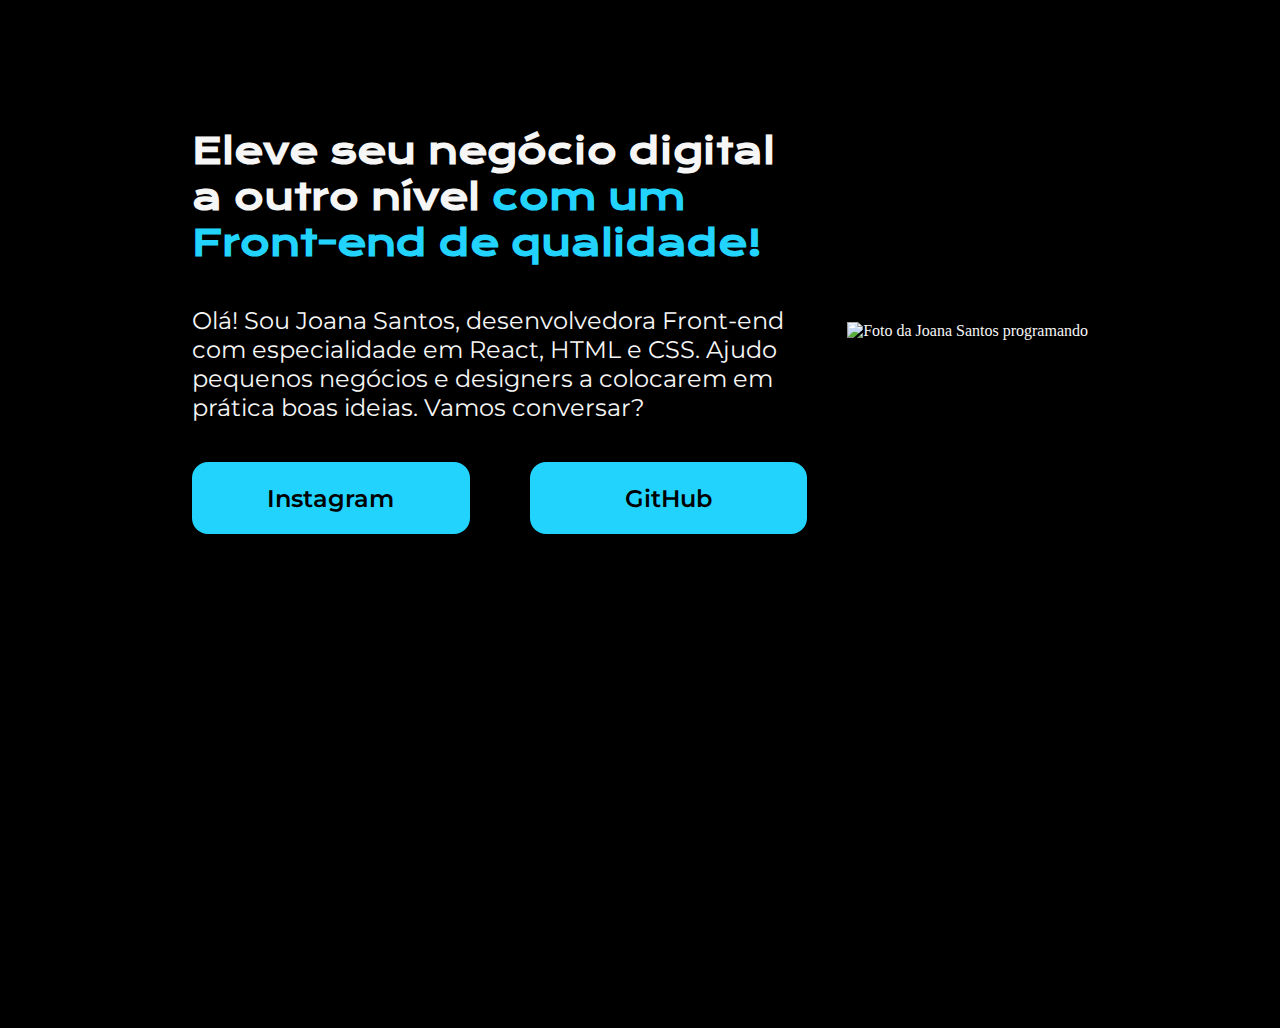
==== index.html @ ee23449b "Portifolio" ====
<!-- Declaração do tipo de documento e idioma -->
<!DOCTYPE html>
<html lang="pt-br">

<!-- Seção de cabeçalho do documento -->
<head>
    <!-- Define a codificação de caracteres do documento -->
    <meta charset="UTF-8">
    <!-- Define a compatibilidade com o Internet Explorer -->
    <meta http-equiv="X-UA-Compatible" content="IE=edge">
    <!-- Define a largura da viewport e o zoom inicial -->
    <meta name="viewport" content="width=device-width, initial-scale=1.0">
    <!-- Define o título da página -->
    <title>Portifolio</title>
    <!-- Link para o arquivo de estilo CSS -->
    <link rel="stylesheet" href="style.css">
</head>

<!-- Seção de conteúdo do documento -->
<body>
    <!-- Seção de cabeçalho da página -->
    <header></header>
    <!-- Seção principal da página -->
    <main class="apresentacao">
        <!-- Seção de conteúdo da apresentação -->
        <section class="apresentacao__conteudo">
            <!-- Título da apresentação -->
            <h1 class="apresentacao__conteudo__titulo">Eleve seu negócio digital a outro nível <strong 
            class="titulo-destaque">com um Front-end de qualidade!
            </strong></h1>
            <!-- Texto da apresentação -->
            <p class="apresentacao__conteudo__texto">Olá! Sou Joana Santos, desenvolvedora
            Front-end com especialidade em React, HTML e
            CSS. Ajudo pequenos negócios e designers a
            colocarem em prática boas ideias. Vamos
            conversar?</p>
            <!-- Seção de links da apresentação -->
            <div class="apresentacao__links">
                <!-- Link para o Instagram -->
                <a class="apresentacao__links__link" href="https://instagram.com/rafaballerini">Instagram</a>
                <!-- Link para o GitHub -->
                <a class="apresentacao__links__link" href="https://github.com/guilhermeonrails">GitHub</a>
            </div>
        </section>
        <!-- Imagem da apresentação -->
        <img src="imagem.png" alt="Foto da Joana Santos programando">
    </main>
    <!-- Seção de rodapé da página -->
    <footer></footer>
</body>

</html>
---- style.css ----
/* Importa a fonte do Google Fonts */
@import url('https://fonts.googleapis.com/css2?family=Krona+One&family=Montserrat:wght@400;600&display=swap');

/* Reseta os estilos padrão do browser */
*{
    margin: 0;
    padding: 0;
}

/* Estilo para o corpo da página */
body{
    /* Define a altura do corpo como 100% da viewport */
    height: 100vh;
    /* Habilita o box-sizing para incluir padding e border no cálculo da largura */
    box-sizing: border-box;
    /* Define o background como preto e o texto como branco */
    background-color: #000000;
    color: #F6F6F6;
}

/* Estilo para o título de destaque */
.titulo-destaque{
    /* Define a cor do título como azul */
    color: #22D4FD;
}

/* Estilo para a seção de apresentação */
.apresentacao{
    /* Define a margem como 10% do topo e 15% dos lados */
    margin: 10% 15%;
    /* Habilita o display flex para alinhar os elementos */
    display: flex;
    /* Alinha os elementos verticalmente */
    align-items: center;
    /* Justifica os elementos horizontalmente */
    justify-content: space-between;
}

/* Estilo para o conteúdo da apresentação */
.apresentacao__conteudo{
    /* Define a largura como 615px */
    width: 615px;
    /* Habilita o display flex para alinhar os elementos */
    display: flex;
    /* Define a direção do flex como coluna */
    flex-direction: column;
    /* Define o espaçamento entre os elementos como 40px */
    gap: 40px;
}

/* Estilo para o título da apresentação */
.apresentacao__conteudo__titulo{
    /* Define a fonte como Krona One e o tamanho como 36px */
    font-size: 36px;
    font-family: 'Krona One', sans-serif;
}

/* Estilo para o texto da apresentação */
.apresentacao__conteudo__texto{
    /* Define a fonte como Montserrat e o tamanho como 24px */
    font-size: 24px;
    font-family: 'Montserrat', sans-serif;
}

/* Estilo para os links da apresentação */
.apresentacao__links{
    /* Habilita o display flex para alinhar os elementos */
    display: flex;
    /* Define o espaçamento entre os elementos como 60px */
    gap: 60px;
}

/* Estilo para cada link da apresentação */
.apresentacao__links__link{
    /* Define a cor de fundo como azul */
    background-color: #22D4FD;
    /* Define a largura como 280px */
    width: 280px;
    /* Alinha o texto no centro */
    text-align: center;
    /* Define a borda como arredondada */
    border-radius: 16px;
    /* Define a fonte como Montserrat e o tamanho como 24px */
    font-size: 24px;
    /* Define o peso da fonte como 600 */
    font-weight: 600;
    /* Define o padding como 21.5px */
    padding: 21.5px 0;
    /* Remove a decoração do link */
    text-decoration: none;
    /* Define a cor do texto como preto */
    color: #000000;
    /* Define a fonte como Montserrat */
    font-family: 'Montserrat', sans-serif;
}
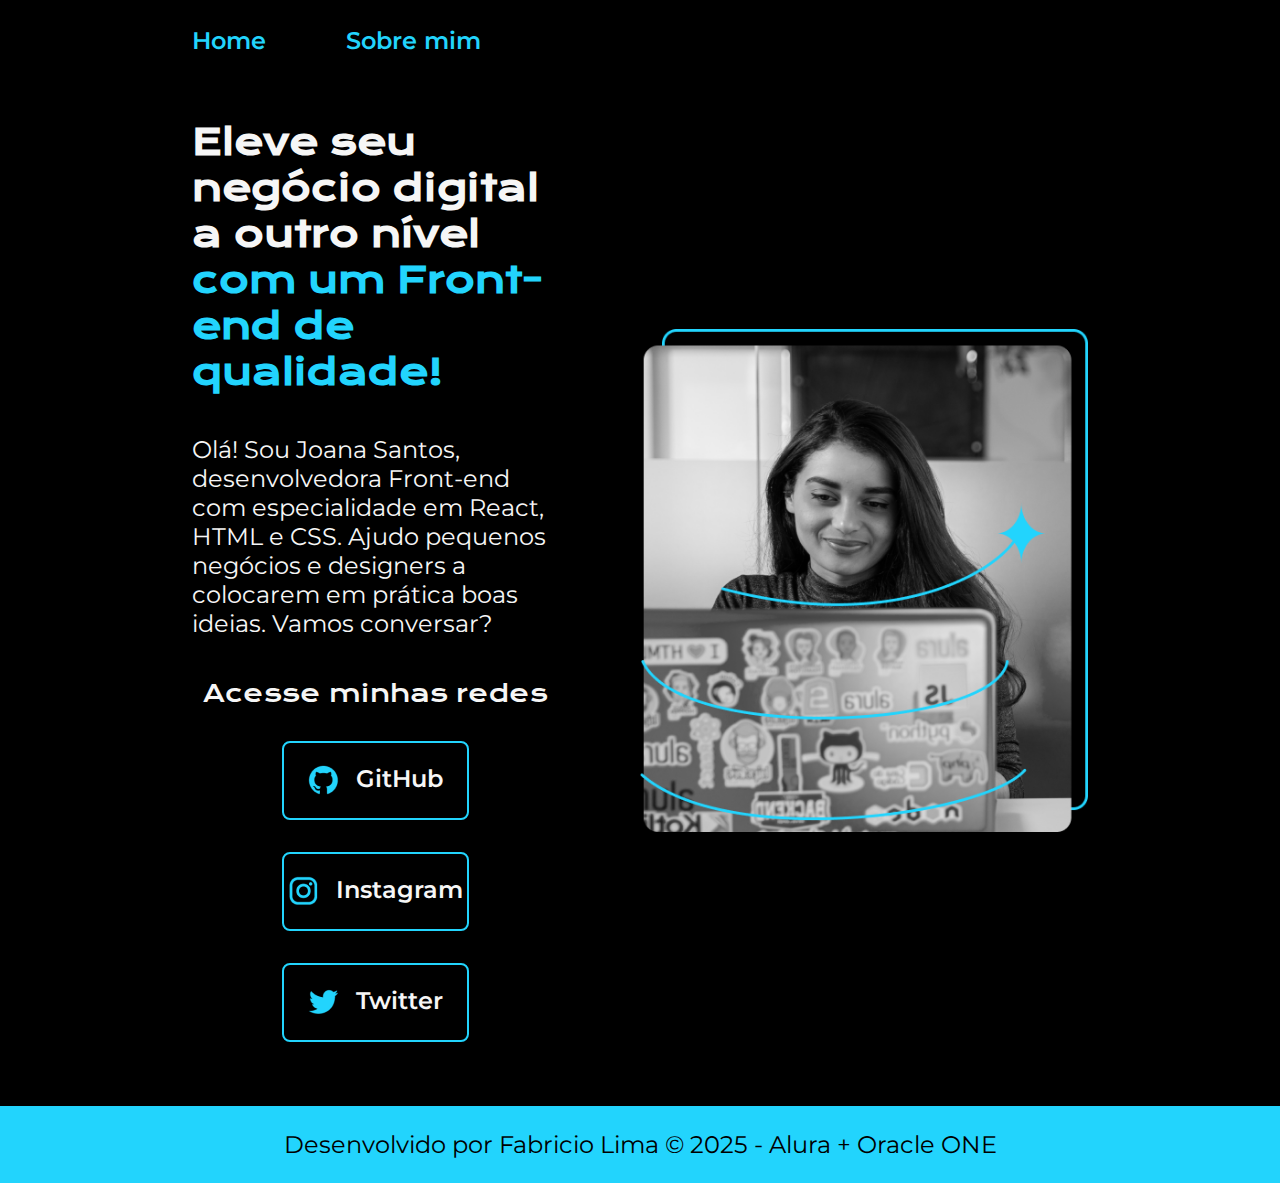
==== commit 4516932b: "Tes" ====
--- a/index.html
+++ b/index.html
@@ -1,52 +1,50 @@
-<!-- Declaração do tipo de documento e idioma -->
 <!DOCTYPE html>
 <html lang="pt-br">
 
-<!-- Seção de cabeçalho do documento -->
 <head>
-    <!-- Define a codificação de caracteres do documento -->
     <meta charset="UTF-8">
-    <!-- Define a compatibilidade com o Internet Explorer -->
     <meta http-equiv="X-UA-Compatible" content="IE=edge">
-    <!-- Define a largura da viewport e o zoom inicial -->
     <meta name="viewport" content="width=device-width, initial-scale=1.0">
-    <!-- Define o título da página -->
     <title>Portifolio</title>
-    <!-- Link para o arquivo de estilo CSS -->
-    <link rel="stylesheet" href="style.css">
+    <link rel="stylesheet" href="./STYLE/style.css">
 </head>
 
-<!-- Seção de conteúdo do documento -->
 <body>
-    <!-- Seção de cabeçalho da página -->
-    <header></header>
-    <!-- Seção principal da página -->
+    <header class="cabecalho">
+        <nav class="cabecalho__menu">
+            <a class="cabecalho__menu__link" href="index.html">Home</a>
+            <a class="cabecalho__menu__link" href="about.html">Sobre mim</a> 
+        </nav>
+    </header>
     <main class="apresentacao">
-        <!-- Seção de conteúdo da apresentação -->
         <section class="apresentacao__conteudo">
-            <!-- Título da apresentação -->
             <h1 class="apresentacao__conteudo__titulo">Eleve seu negócio digital a outro nível <strong 
             class="titulo-destaque">com um Front-end de qualidade!
             </strong></h1>
-            <!-- Texto da apresentação -->
             <p class="apresentacao__conteudo__texto">Olá! Sou Joana Santos, desenvolvedora
             Front-end com especialidade em React, HTML e
             CSS. Ajudo pequenos negócios e designers a
             colocarem em prática boas ideias. Vamos
             conversar?</p>
-            <!-- Seção de links da apresentação -->
             <div class="apresentacao__links">
-                <!-- Link para o Instagram -->
-                <a class="apresentacao__links__link" href="https://instagram.com/rafaballerini">Instagram</a>
-                <!-- Link para o GitHub -->
-                <a class="apresentacao__links__link" href="https://github.com/guilhermeonrails">GitHub</a>
+                <h2 class="apresentacao__links__subtitulo">Acesse minhas redes</h2>
+                <a class="apresentacao__links__navegacao" href="https://github.com/FabricioLimaa">
+                <img src="../ASSETS/github.png">
+                    GitHub
+                </a>
+                <a class="apresentacao__links__navegacao" href="https://www.instagram.com/fabriciodsgn/">
+                    <img src="../ASSETS/instagram.png">
+                    Instagram
+                </a>
+                <a class="apresentacao__links__navegacao" href="https://twitter.com/rafaballerini">
+                    <img src="../ASSETS/twitter.png">
+                    Twitter
+                </a>
             </div>
         </section>
-        <!-- Imagem da apresentação -->
-        <img src="imagem.png" alt="Foto da Joana Santos programando">
+        <img class="apresentacao__imagem" src="../IMG/Imagem.png" alt="Foto da Joana Santos programando">
     </main>
-    <!-- Seção de rodapé da página -->
-    <footer></footer>
+    <footer class="rodape">Desenvolvido por Fabricio Lima &copy; 2025 - Alura + Oracle ONE</footer>
 </body>
 
 </html>--- a/STYLE/style.css
+++ b/STYLE/style.css
@@ -0,0 +1,120 @@
+@import url('https://fonts.googleapis.com/css2?family=Krona+One&family=Montserrat:wght@400;600&display=swap');
+
+:root {
+    --cor-primaria: #000000;
+    --cor-secundaria: #F6F6F6;
+    --cor-terciaria: #22D4FD;
+    --cor-hover: #272727;
+
+    --fonte-primaria: 'Krona One', sans-serif;
+    --fonte-secundaria: 'Montserrat', sans-serif;
+}
+*{
+    margin: 0;
+    padding: 0;
+}
+
+body{
+    box-sizing: border-box;
+    background-color: var(--cor-primaria);
+    color: var(--cor-secundaria);
+}
+
+.cabecalho{
+    padding: 2% 0% 0% 15%;
+}
+.cabecalho__menu{
+    display: flex;
+    gap: 80px;
+}
+.cabecalho__menu__link{
+    font-family: var(--fonte-secundaria);
+    font-size: 1.5rem;
+    font-weight: 600;
+    color: var(--cor-terciaria);
+    text-decoration: none;
+}
+.apresentacao{
+    padding: 5% 15%;
+    display: flex;
+    align-items: center;
+    justify-content: space-between;
+    gap: 82px;
+}
+.apresentacao__conteudo{
+    width: 50%;
+    display: flex;
+    flex-direction: column;
+    gap: 40px;
+}
+
+.apresentacao__conteudo__titulo{
+    font-size: 2.25rem;
+    font-family: var(--fonte-primaria);
+}
+.titulo-destaque{
+    color: var(--cor-terciaria);
+}
+.apresentacao__conteudo__texto{
+    font-size: 1.5rem;
+    font-family: var(--fonte-secundaria);
+}
+
+.apresentacao__links{
+    display: flex;
+    flex-direction: column;
+    justify-content: space-between;
+    align-items: center;
+    gap: 32px;
+}
+.apresentacao__links__subtitulo{
+    font-family: var(--fonte-primaria);
+    font-weight: 400;
+    font-size: 1.5rem;
+}
+.apresentacao__links__navegacao{
+    display: flex;
+    justify-content: center;
+    gap: 16px;
+    border: 2px solid var(--cor-terciaria);
+    width: 50%;
+    text-align: center;
+    border-radius: 8px;
+    font-size: 1.5rem;
+    font-weight: 600;
+    padding: 21.5px 0;
+    text-decoration: none;
+    color: var(--cor-secundaria);
+    font-family: var(--fonte-secundaria);
+}
+.apresentacao__links__navegacao:hover{
+    background-color: var(--cor-hover);
+}
+.apresentacao__imagem{
+    width: 50%;
+}
+.rodape{
+    color: var(--cor-primaria);
+    background-color: var(--cor-terciaria);
+    padding: 24px;
+    text-align: center;
+    font-family: var(--fonte-secundaria);
+    font-size: 1.5rem;
+    font-weight: 400;
+}
+
+@media (max-width: 1200px) {
+    .cabecalho{
+         padding: 10%;  
+    }
+    .cabecalho__menu{
+        justify-content: center;
+    }
+    .apresentacao{
+        flex-direction: column-reverse;
+        padding: 5%;
+    }
+    .apresentacao__conteudo{
+        width: auto;
+    }
+}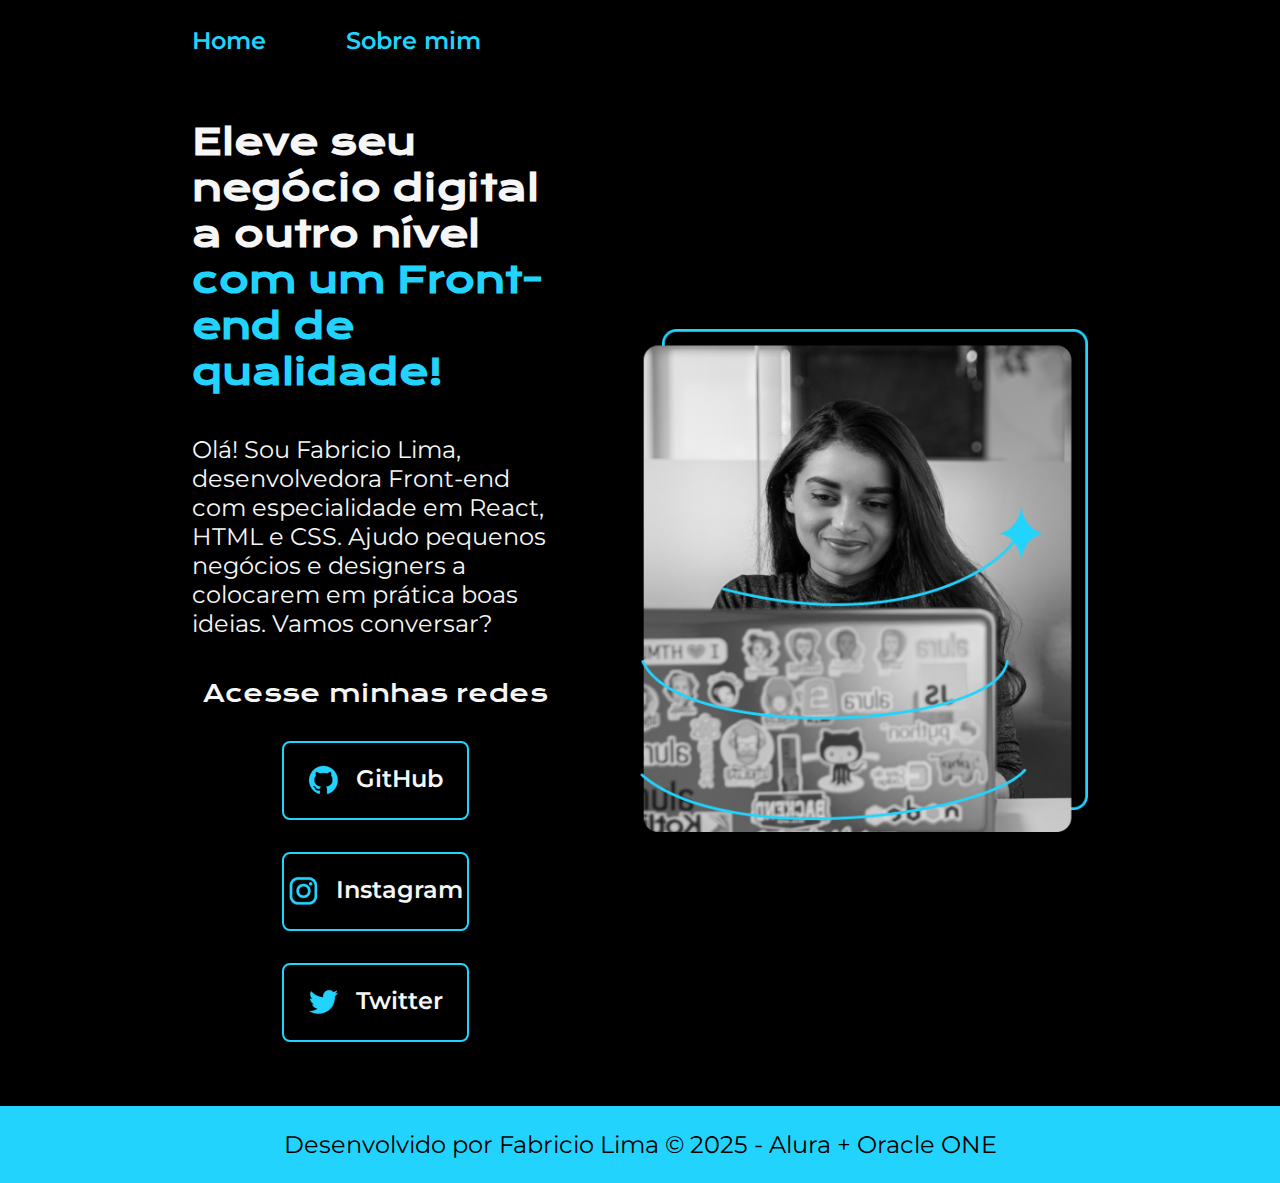
==== commit f86a8972: "Nome" ====
--- a/index.html
+++ b/index.html
@@ -21,7 +21,7 @@
             <h1 class="apresentacao__conteudo__titulo">Eleve seu negócio digital a outro nível <strong 
             class="titulo-destaque">com um Front-end de qualidade!
             </strong></h1>
-            <p class="apresentacao__conteudo__texto">Olá! Sou Joana Santos, desenvolvedora
+            <p class="apresentacao__conteudo__texto">Olá! Sou Fabricio Lima, desenvolvedora
             Front-end com especialidade em React, HTML e
             CSS. Ajudo pequenos negócios e designers a
             colocarem em prática boas ideias. Vamos
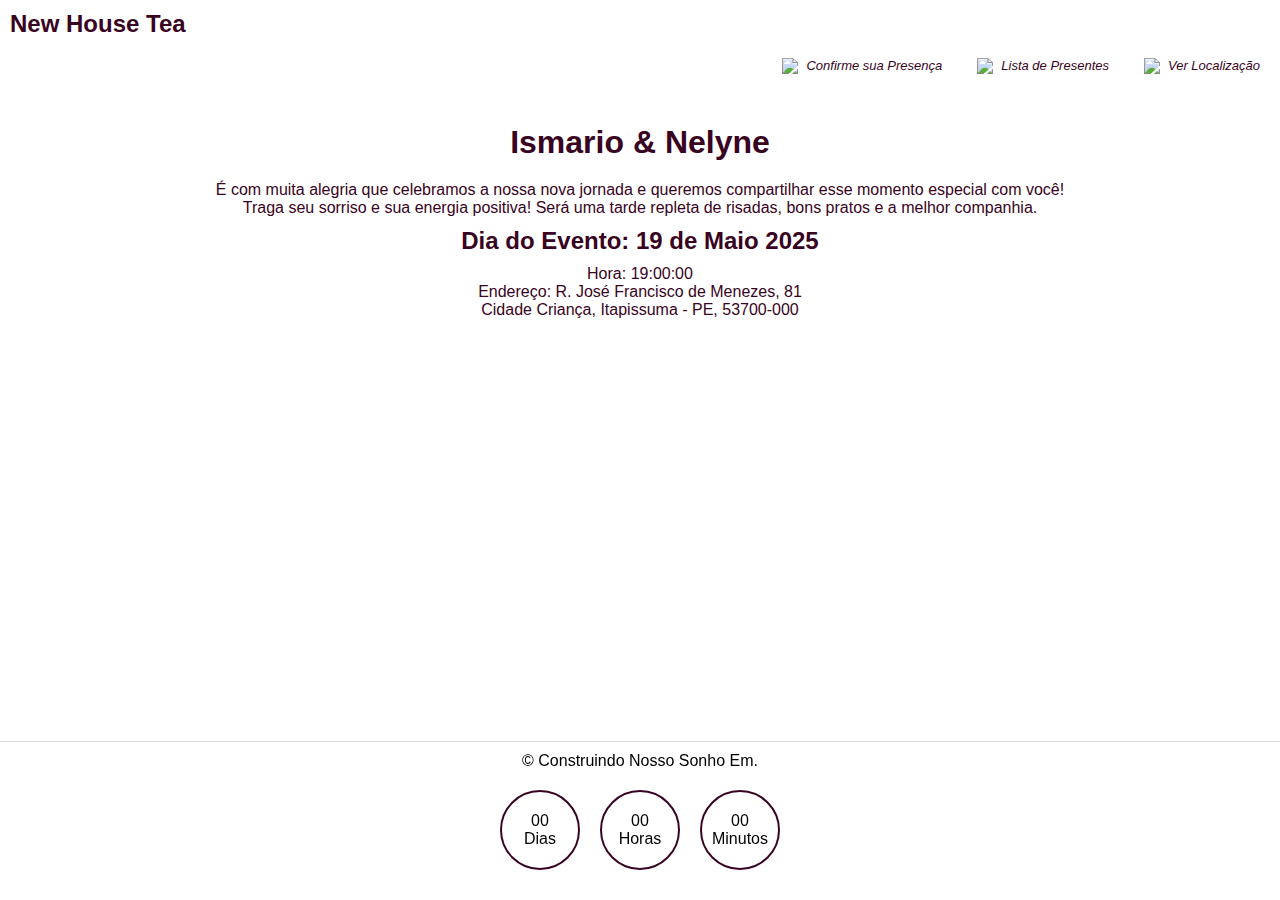
==== commit 95766381: "first commit" ====
--- a/index.html
+++ b/index.html
@@ -1,50 +1,66 @@
 <!DOCTYPE html>
-<html lang="pt-br">
-
+<html lang="pt-BR">
 <head>
-    <meta charset="UTF-8">
-    <meta http-equiv="X-UA-Compatible" content="IE=edge">
-    <meta name="viewport" content="width=device-width, initial-scale=1.0">
-    <title>Portifolio</title>
-    <link rel="stylesheet" href="./STYLE/style.css">
+  <meta charset="UTF-8" />
+  <meta name="viewport" content="width=device-width, initial-scale=1.0" />
+  <title>Chá de Casa Nova</title>
+  <link rel="stylesheet" href="./STYLE/style.css" />
+  <script src="https://code.jquery.com/jquery-3.6.0.min.js"></script>
 </head>
 
 <body>
-    <header class="cabecalho">
-        <nav class="cabecalho__menu">
-            <a class="cabecalho__menu__link" href="index.html">Home</a>
-            <a class="cabecalho__menu__link" href="about.html">Sobre mim</a> 
-        </nav>
-    </header>
-    <main class="apresentacao">
-        <section class="apresentacao__conteudo">
-            <h1 class="apresentacao__conteudo__titulo">Eleve seu negócio digital a outro nível <strong 
-            class="titulo-destaque">com um Front-end de qualidade!
-            </strong></h1>
-            <p class="apresentacao__conteudo__texto">Olá! Sou Fabricio Lima, desenvolvedora
-            Front-end com especialidade em React, HTML e
-            CSS. Ajudo pequenos negócios e designers a
-            colocarem em prática boas ideias. Vamos
-            conversar?</p>
-            <div class="apresentacao__links">
-                <h2 class="apresentacao__links__subtitulo">Acesse minhas redes</h2>
-                <a class="apresentacao__links__navegacao" href="https://github.com/FabricioLimaa">
-                <img src="../ASSETS/github.png">
-                    GitHub
-                </a>
-                <a class="apresentacao__links__navegacao" href="https://www.instagram.com/fabriciodsgn/">
-                    <img src="../ASSETS/instagram.png">
-                    Instagram
-                </a>
-                <a class="apresentacao__links__navegacao" href="https://twitter.com/rafaballerini">
-                    <img src="../ASSETS/twitter.png">
-                    Twitter
-                </a>
-            </div>
-        </section>
-        <img class="apresentacao__imagem" src="../IMG/Imagem.png" alt="Foto da Joana Santos programando">
-    </main>
-    <footer class="rodape">Desenvolvido por Fabricio Lima &copy; 2025 - Alura + Oracle ONE</footer>
+  <header>
+    <h2>New House Tea</h2>
+    <nav>
+      <ul>
+        <li>
+          <a href="./indexForm.html" target="_blank">
+            <img src="https://w7.pngwing.com/pngs/204/639/png-transparent-computer-icons-confirmation-confirmation-text-black-share-icon.png" 
+                 alt="confirmação" class="icon"> Confirme sua Presença
+          </a>
+        </li>
+        <li>
+          <a href="indexListaP.html" target="_blank">
+            <img src="https://cdn.icon-icons.com/icons2/37/PNG/512/gift_present_4237.png" 
+                 alt="Presente" class="icon"> Lista de Presentes
+          </a>
+        </li>
+        <li>
+          <a href="https://www.google.com.br/maps/place/Piscina+%C3%A1rea+verde/@-7.778718,-34.8987846,19.25z/data=!4m15!1m8!3m7!1s0x7ab6a283594a65b:0x12734516dd235b65!2sR.+Jos%C3%A9+Francisco+de+Menezes+-+Cidade+Crian%C3%A7a,+Itapissuma+-+PE,+53700-000!3b1!8m2!3d-7.7779777!4d-34.8987461!16s%2Fg%2F11c1rt0f20!3m5!1s0x7ab6930c4bdf499:0x1599c7a6d863f3f5!8m2!3d-7.778644!4d-34.8978272!16s%2Fg%2F11rn7yt34g?entry=ttu&g_ep=EgoyMDI0MTAyOS4wIKXMDSoASAFQAw%3D%3D" target="_blank">
+            <img src="https://cdn-icons-png.flaticon.com/512/684/684908.png" 
+                 alt="Localização" class="icon"> Ver Localização
+          </a>
+        </li>
+      </ul>
+    </nav>
+  </header>
+
+  <section>
+    <h1> Ismario & Nelyne </h1>
+    <p>É com muita alegria que celebramos a nossa nova jornada e queremos compartilhar esse momento especial com você!<br>
+    Traga seu sorriso e sua energia positiva! Será uma tarde repleta de risadas, bons pratos e a melhor companhia.</p>
+    <h2>Dia do Evento: 19 de Maio 2025</h2>
+    <p>Hora: 19:00:00</p>
+    <p>Endereço: R. José Francisco de Menezes, 81 <br> Cidade Criança, Itapissuma - PE, 53700-000</p>
+  </section>
+  
+  <footer>
+    <p>&copy; Construindo Nosso Sonho Em.</p>
+    <div id="countdown">
+      <div class="circle">
+        <span id="days">00</span>
+        <p>Dias</p>
+      </div>
+      <div class="circle">
+        <span id="hours">00</span>
+        <p>Horas</p>
+      </div>
+      <div class="circle">
+        <span id="minutes">00</span>
+        <p>Minutos</p>
+      </div>
+    </div>
+  </footer>
+<script src="./SCRIPT/script.js"></script>
 </body>
-
 </html>--- a/STYLE/style.css
+++ b/STYLE/style.css
@@ -1,120 +1,228 @@
-@import url('https://fonts.googleapis.com/css2?family=Krona+One&family=Montserrat:wght@400;600&display=swap');
+/* Estilos Globais */
 
-:root {
-    --cor-primaria: #000000;
-    --cor-secundaria: #F6F6F6;
-    --cor-terciaria: #22D4FD;
-    --cor-hover: #272727;
-
-    --fonte-primaria: 'Krona One', sans-serif;
-    --fonte-secundaria: 'Montserrat', sans-serif;
-}
-*{
+* {
     margin: 0;
     padding: 0;
-}
-
-body{
     box-sizing: border-box;
-    background-color: var(--cor-primaria);
-    color: var(--cor-secundaria);
-}
-
-.cabecalho{
-    padding: 2% 0% 0% 15%;
-}
-.cabecalho__menu{
-    display: flex;
-    gap: 80px;
-}
-.cabecalho__menu__link{
-    font-family: var(--fonte-secundaria);
-    font-size: 1.5rem;
-    font-weight: 600;
-    color: var(--cor-terciaria);
-    text-decoration: none;
-}
-.apresentacao{
-    padding: 5% 15%;
+  }
+  
+  body {
+    font-family: 'Poppins', sans-serif;
+    background-image: url(https://png.pngtree.com/background/20210715/original/pngtree-high-end-pink-watercolor-background-picture-image_1285765.jpg);
+    background-repeat: no-repeat;
+    background-attachment: fixed;
+    background-position: center top;
+    background-size: cover;
+  }
+  
+  h2 {
+    text-align: left;
+    color: rgb(57, 3, 34);
+    padding: 10px;
+  }
+  
+  section {
+    color: rgb(57, 3, 34);
+    text-align: center;
+    h1{
+      margin-bottom: 20px;
+    }
+    h2{
+      text-align: center;
+    }
+  }
+  
+  a {
+    display: flex;
+    justify-content: flex-end;
+    text-decoration: #f8a4e4;
+    font-size: 13px;
+    font-style: italic;
+    color: rgb(57, 3, 34);
+    padding: 10px;
+    margin-bottom: 40px;
+  }
+  
+  ul {
+    display: flex;
+    justify-content: flex-end;
+    margin: 0;
+    padding: 0;
+  }
+  
+  li {
+    display: flex;
+    align-items: center;
+    margin-left: 5px;
+    padding-right: 10px;
+  }
+  
+  .icon {
+    width: 16px;
+    height: 16px;
+    margin-right: 8px;
+  }
+  
+  /* Estilos gerais do formulário */
+  form {
+    max-width: 400px;
+    width: 100%;
+    margin: auto;
+    padding: 20px;
+    border: 1px solid rgb(57, 3, 34);
+    border-radius: 10px;
+    background-color: transparent;
+    box-shadow: 0px 4px 8px rgba(0, 0, 0, 0.2);
+    display: flex;
+    flex-direction: column;
+    justify-content: center;
+    margin-top: 100px;
+  }
+  
+  /* Ajuste de rótulos e entrada */
+  label {
+    display: flex;
+    margin-bottom: 5px;
+    font-size: 14px;
+    width: 100%;
+    align-items: center;
+    color: rgb(57, 3, 34);
+  }
+  
+  .confirmacao-container {
     display: flex;
     align-items: center;
     justify-content: space-between;
-    gap: 82px;
-}
-.apresentacao__conteudo{
-    width: 50%;
+    width: 100%;
+    max-width: 400px;
+    margin-top: 5px;
+  }
+  
+  input[type="text"],
+  input[type="email"],
+  textarea {
+    width: 100%;
+    padding: 1px;
+    margin-left: 8px;
+    margin-bottom: 5px;
+    border: 1px solid rgb(57, 3, 34);
+    border-radius: 5px;
+    font-size: 15px;
+    text-align: center;
+    color: rgb(57, 3, 34);
+  }
+  
+  button {
+    display: block;
+    width: 100%;
+    padding: 10px;
+    font-size: 16px;
+    color: white;
+    background-color: rgb(57, 3, 34);
+    border: none;
+    border-radius: 5px;
+    cursor: pointer;
+    text-align: center;
+  }
+  
+  button:hover {
+    background-color: #dc8ad0;
+  }
+  
+  main {
+    height: 100%;
+    min-height: calc(100vh - 60px);
+    margin: 0;
+    display: flex;
+    justify-content: center;
+    align-items: center;
+    padding-bottom: 60px;
+  }
+  
+  .lista-presentes {
+    list-style-type: none;
+    padding: 0;
+    margin: 0;
+    display: flex;
+    flex-wrap: wrap;
+    justify-content: center;
+    gap: 10px;
+    padding-bottom: 100px;
+  }
+  
+  .lista-presentes .coluna {
+    flex: 1 1 100%;
+    max-width: 100%;
+    padding: 10px;
+    box-shadow: 0 4px 8px rgba(0, 0, 0, 0.2);
+    border-radius: 8px;
+    background-color: transparent;
+    border: 0;
+  }
+  
+  .lista-presentes a {
+    text-decoration: underline;
+    color: rgb(57, 3, 34);
+    display: inline-block;
+  }
+  
+  .lista-presentes a:hover {
+    color: #f8a4e4;
+  }
+  .lista-presentes img { 
+    width: 24px; /* Define uma largura menor */
+    height: 24px; /* Define uma altura menor */
+    margin-right: 5px; /* Espaço entre a imagem e o texto do link */ 
+  }
+  
+  /* Temporizador */
+  #countdown {
+    display: flex;
+    justify-content: center;
+    gap: 20px;
+    padding: 20px 0;
+  }
+  
+  .circle {
     display: flex;
     flex-direction: column;
-    gap: 40px;
-}
-
-.apresentacao__conteudo__titulo{
-    font-size: 2.25rem;
-    font-family: var(--fonte-primaria);
-}
-.titulo-destaque{
-    color: var(--cor-terciaria);
-}
-.apresentacao__conteudo__texto{
-    font-size: 1.5rem;
-    font-family: var(--fonte-secundaria);
-}
-
-.apresentacao__links{
-    display: flex;
-    flex-direction: column;
-    justify-content: space-between;
-    align-items: center;
-    gap: 32px;
-}
-.apresentacao__links__subtitulo{
-    font-family: var(--fonte-primaria);
-    font-weight: 400;
-    font-size: 1.5rem;
-}
-.apresentacao__links__navegacao{
-    display: flex;
-    justify-content: center;
-    gap: 16px;
-    border: 2px solid var(--cor-terciaria);
-    width: 50%;
-    text-align: center;
-    border-radius: 8px;
-    font-size: 1.5rem;
-    font-weight: 600;
-    padding: 21.5px 0;
-    text-decoration: none;
-    color: var(--cor-secundaria);
-    font-family: var(--fonte-secundaria);
-}
-.apresentacao__links__navegacao:hover{
-    background-color: var(--cor-hover);
-}
-.apresentacao__imagem{
-    width: 50%;
-}
-.rodape{
-    color: var(--cor-primaria);
-    background-color: var(--cor-terciaria);
-    padding: 24px;
-    text-align: center;
-    font-family: var(--fonte-secundaria);
-    font-size: 1.5rem;
-    font-weight: 400;
-}
-
-@media (max-width: 1200px) {
-    .cabecalho{
-         padding: 10%;  
-    }
-    .cabecalho__menu{
-        justify-content: center;
-    }
-    .apresentacao{
-        flex-direction: column-reverse;
-        padding: 5%;
-    }
-    .apresentacao__conteudo{
-        width: auto;
-    }
-}+    align-items: center;
+    justify-content: center;
+    width: 80px;
+    height: 80px;
+    border: 2px solid rgb(57, 3, 34);
+    border-radius: 50%;
+    background-color: transparent;
+    transition: transform 0.3s;
+  }
+  
+  .circle:hover {
+    transform: scale(1.1);
+  }
+  
+  /* Footer */
+  footer {
+    background-color: transparent;
+    text-align: center;
+    width: 100%;
+    padding: 10px;
+    position: fixed;
+    bottom: 0;
+    left: 0;
+    border-top: 1px solid #ddd;
+  }
+  
+  /* Media Queries */
+  @media (max-width: 768px) {
+    /* Ajustes para dispositivos móveis */
+    .coluna {
+      flex: 1 1 100%;
+    }
+  }
+  
+  @media (max-width: 480px) {
+    /* Ajustes para telas de celulares pequenos */
+    body {
+      padding: 10px;
+    }
+  }